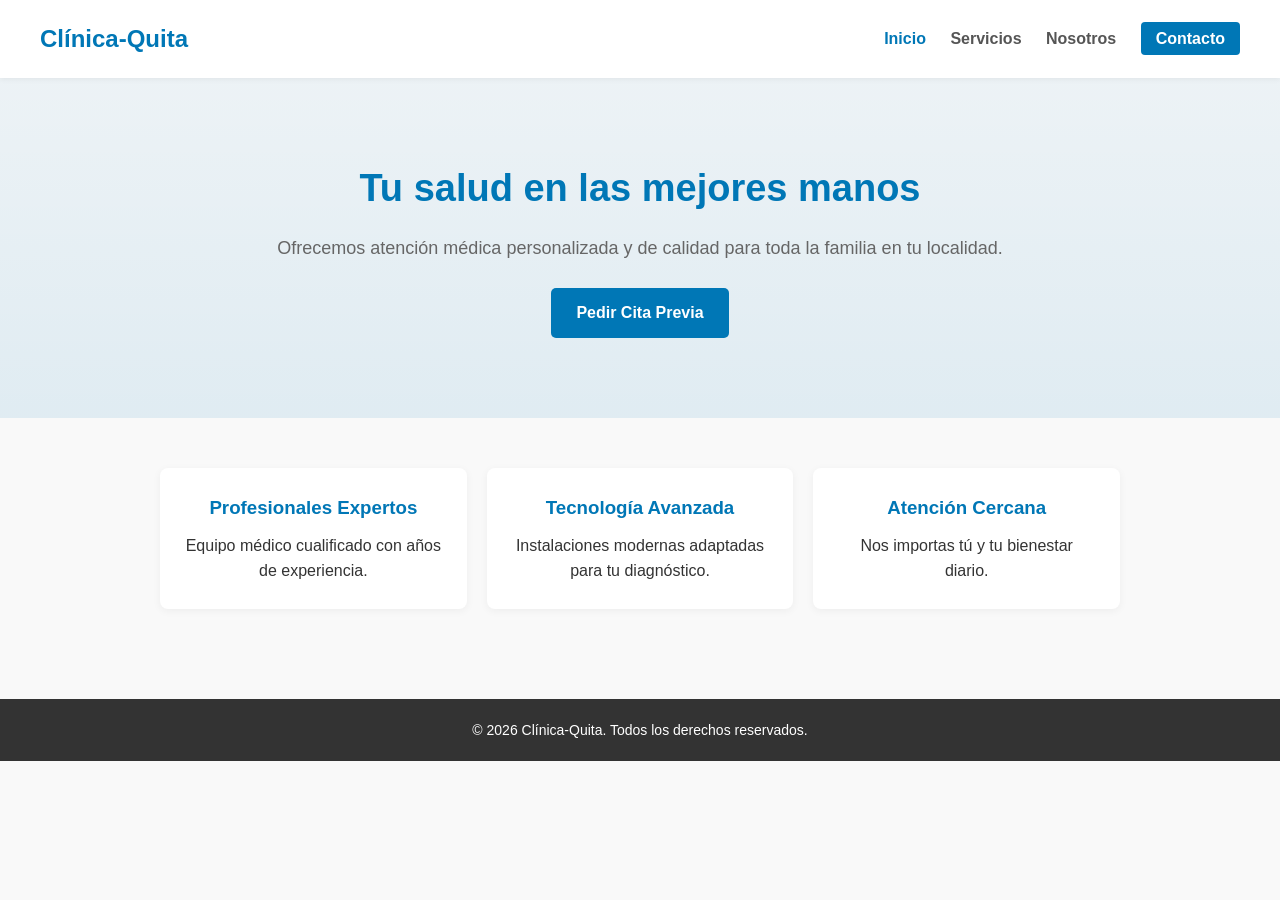
==== index.html @ e3c99dcc "Add files via upload" ====
<!DOCTYPE html>
<html lang="es">
<head>
    <meta charset="UTF-8">
    <meta name="viewport" content="width=device-width, initial-scale=1.0">
    <title>Clínica-Quita | Cuidado y Salud Profesional</title>
    <link rel="stylesheet" href="css/styles.css">
</head>
<body>

    <header>
        <div class="logo">Clínica-Quita</div>
        <nav>
            <a href="index.html" class="active">Inicio</a>
            <a href="servicios.html">Servicios</a>
            <a href="nosotros.html">Nosotros</a>
            <a href="contacto.html" class="btn-nav">Contacto</a>
        </nav>
    </header>

    <main>
        <section class="hero">
            <h1>Tu salud en las mejores manos</h1>
            <p>Ofrecemos atención médica personalizada y de calidad para toda la familia en tu localidad.</p>
            <a href="contacto.html" class="btn-main">Pedir Cita Previa</a>
        </section>

        <section class="features">
            <div class="card">
                <h3>Profesionales Expertos</h3>
                <p>Equipo médico cualificado con años de experiencia.</p>
            </div>
            <div class="card">
                <h3>Tecnología Avanzada</h3>
                <p>Instalaciones modernas adaptadas para tu diagnóstico.</p>
            </div>
            <div class="card">
                <h3>Atención Cercana</h3>
                <p>Nos importas tú y tu bienestar diario.</p>
            </div>
        </section>
    </main>

    <footer>
        <p>&copy; 2026 Clínica-Quita. Todos los derechos reservados.</p>
    </footer>

    <script src="js/main.js"></script>
</body>
</html>
---- css/styles.css ----
* {
    margin: 0;
    padding: 0;
    box-sizing: border-box;
    font-family: Arial, sans-serif;
}

body {
    color: #333;
    line-height: 1.6;
    background-color: #f9f9f9;
}

header {
    background: #ffffff;
    padding: 20px 40px;
    display: flex;
    justify-content: space-between;
    align-items: center;
    box-shadow: 0 2px 5px rgba(0,0,0,0.05);
}

.logo {
    font-size: 24px;
    font-weight: bold;
    color: #0077b6;
}

nav a {
    margin-left: 20px;
    text-decoration: none;
    color: #555;
    font-weight: 600;
}

nav a:hover, nav a.active {
    color: #0077b6;
}

.btn-nav {
    background-color: #0077b6;
    color: white !important;
    padding: 8px 15px;
    border-radius: 4px;
}

.hero {
    text-align: center;
    padding: 80px 20px;
    background: linear-gradient(rgba(0,119,182,0.05), rgba(0,119,182,0.1));
}

.hero h1 {
    font-size: 38px;
    color: #0077b6;
    margin-bottom: 15px;
}

.hero p {
    font-size: 18px;
    color: #666;
    margin-bottom: 25px;
}

.btn-main {
    display: inline-block;
    background-color: #0077b6;
    color: white;
    padding: 12px 25px;
    border-radius: 5px;
    text-decoration: none;
    font-weight: bold;
}

.features {
    display: flex;
    justify-content: center;
    gap: 20px;
    padding: 50px 20px;
    max-width: 1000px;
    margin: 0 auto;
}

.card {
    background: white;
    padding: 25px;
    border-radius: 8px;
    box-shadow: 0 2px 8px rgba(0,0,0,0.05);
    flex: 1;
    text-align: center;
}

.card h3 {
    color: #0077b6;
    margin-bottom: 10px;
}

footer {
    text-align: center;
    padding: 20px;
    background: #333;
    color: white;
    font-size: 14px;
    margin-top: 40px;
}
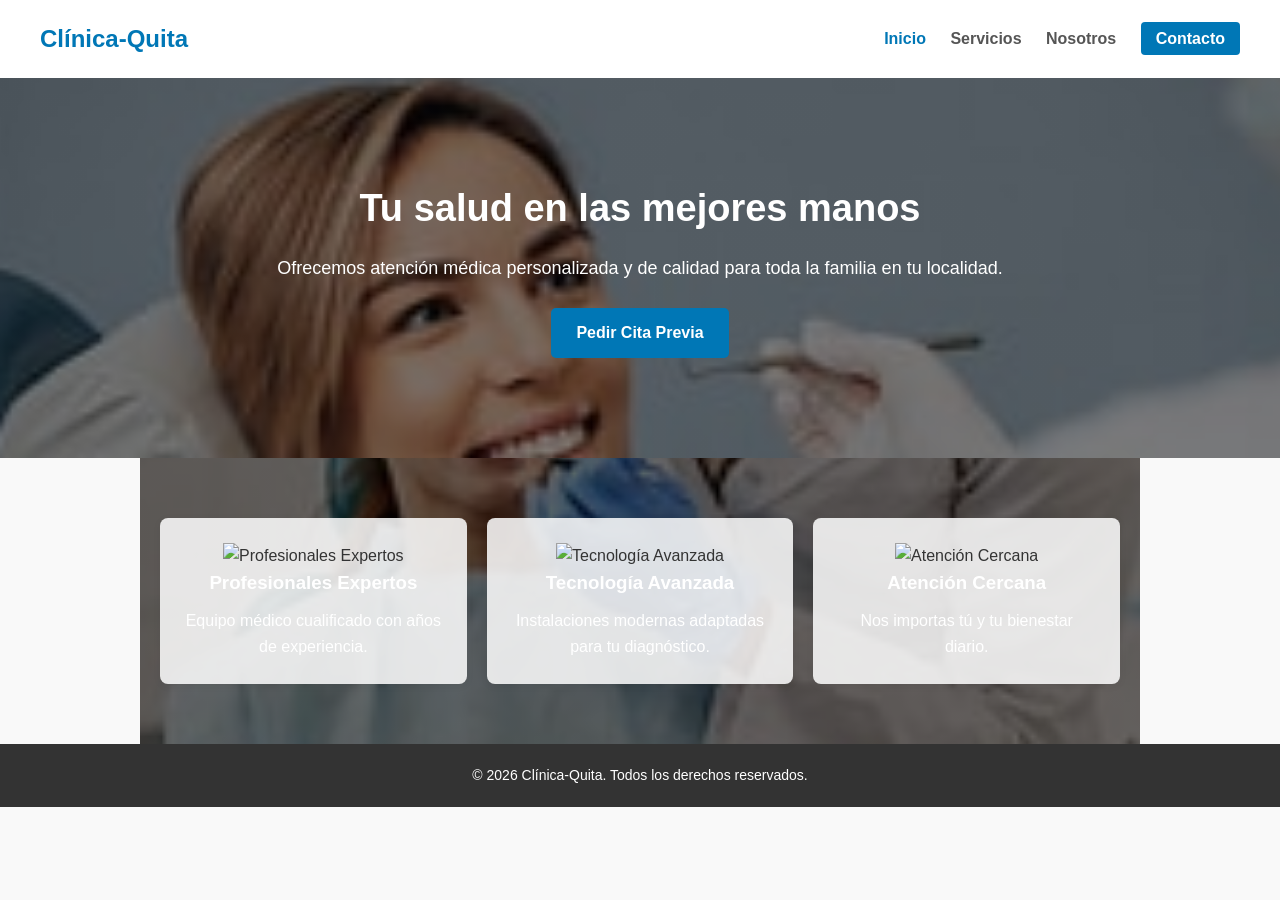
==== commit 5a0a5b0e: "Enhance index.html with images in feature cards Added images to feature cards in the main section." ====
--- a/index.html
+++ b/index.html
@@ -27,14 +27,17 @@
 
         <section class="features">
             <div class="card">
+                <img src="img/home1.jpg" alt="Profesionales Expertos">
                 <h3>Profesionales Expertos</h3>
                 <p>Equipo médico cualificado con años de experiencia.</p>
             </div>
             <div class="card">
+                <img src="img/home2.jpg" alt="Tecnología Avanzada">
                 <h3>Tecnología Avanzada</h3>
                 <p>Instalaciones modernas adaptadas para tu diagnóstico.</p>
             </div>
             <div class="card">
+                <img src="img/home3.jpg" alt="Atención Cercana">
                 <h3>Atención Cercana</h3>
                 <p>Nos importas tú y tu bienestar diario.</p>
             </div>
@@ -47,4 +50,4 @@
 
     <script src="js/main.js"></script>
 </body>
-</html>+</html>
--- a/css/styles.css
+++ b/css/styles.css
@@ -102,4 +102,45 @@
     color: white;
     font-size: 14px;
     margin-top: 40px;
-}+}
+
+/* --- ESTILOS GENERALES PARA QUE EL TEXTO SE VEA BIEN SOBRE CUALQUIER FOTO --- */
+.hero h1, .hero p, .card h3, .card p {
+    /* Esto asegura que el texto sea blanco por defecto para contrastar con las fotos oscurecidas */
+    color: white !important; 
+}
+
+.card {
+    /* Mantenemos las tarjetas blancas, pero les damos algo de transparencia para que se trasluzca el fondo */
+    background: rgba(255, 255, 255, 0.85) !important; 
+}
+
+/* --- IMAGEN DE FONDO PARA LA PÁGINA DE INICIO (INDEX.HTML) --- */
+.hero {
+    text-align: center;
+    padding: 100px 20px;
+    /* Filtro oscuro translúcido + tu imagen de inicio */
+    background: linear-gradient(rgba(0, 0, 0, 0.5), rgba(0, 0, 0, 0.5)), url('../img/hero-inicio.jpg');
+    background-size: cover;
+    background-position: center;
+    background-attachment: fixed; /* Esto hace un efecto 'parallax' muy chulo al hacer scroll */
+}
+
+/* --- IMAGEN DE FONDO PARA LA PÁGINA DE SERVICIOS (SERVICIOS.HTML) --- */
+/* Al ser una clase diferente, podemos poner otra foto distinta */
+.features {
+    /* Filtro oscuro translúcido + tu imagen de servicios */
+    background: linear-gradient(rgba(0, 0, 0, 0.6), rgba(0, 0, 0, 0.6)), url('../img/servicios-fondo.jpg');
+    background-size: cover;
+    background-position: center;
+    background-attachment: fixed;
+    /* Ajustamos el padding para que no se pegue al footer */
+    padding-top: 60px;
+    padding-bottom: 60px;
+}
+
+/* --- ASEGURAR QUE EL FOOTER NO SE VEA AFECTADO POR EL FONDO GENERAL --- */
+footer {
+    background-color: #333; /* El footer se queda oscuro normal */
+    margin-top: 0;
+}
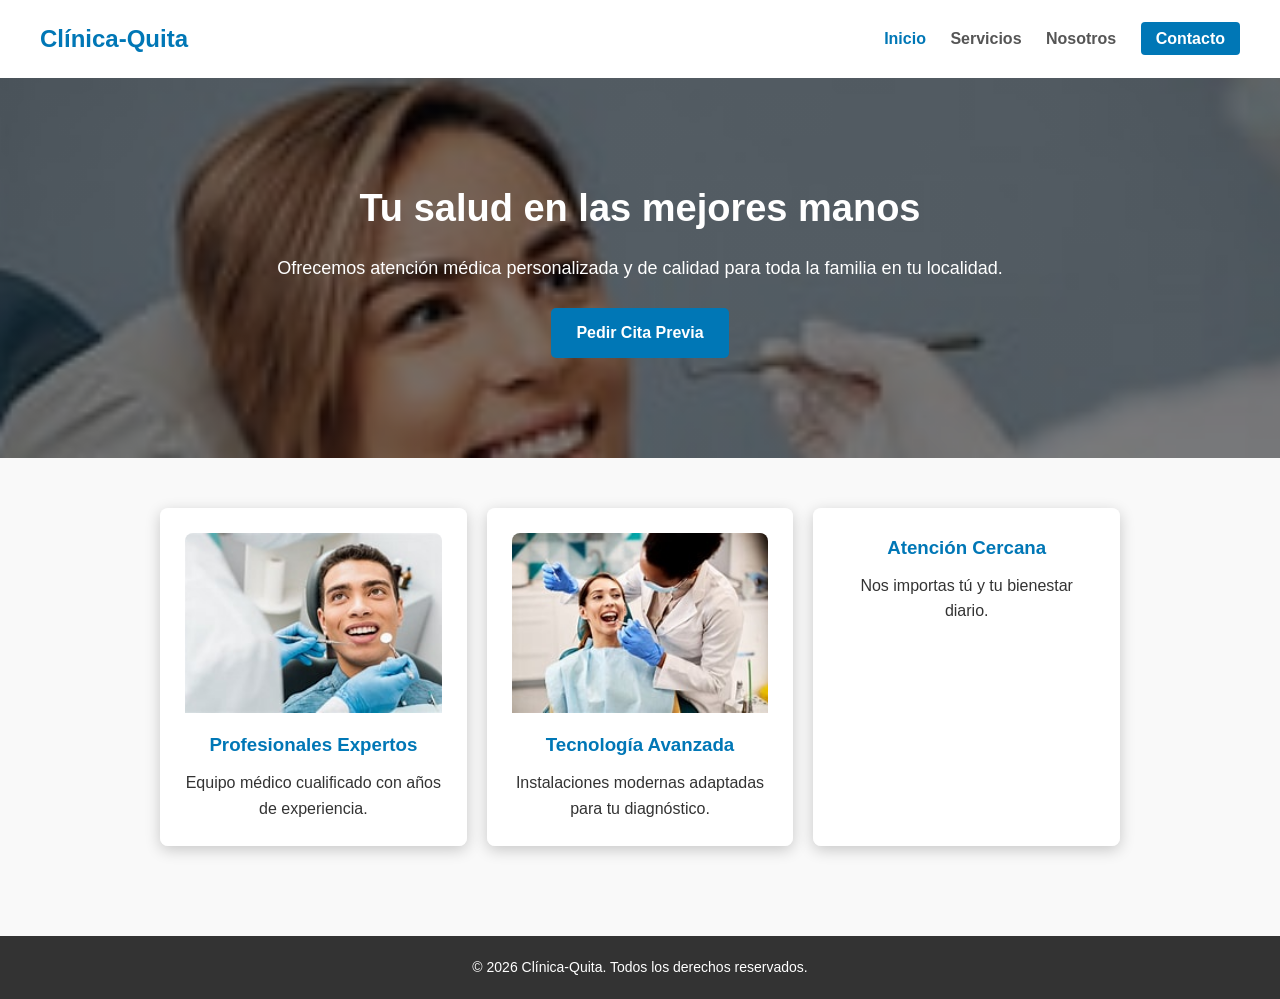
==== commit 1ede17d2: "Fix HTML formatting and structure" ====
--- a/index.html
+++ b/index.html
@@ -37,7 +37,6 @@
                 <p>Instalaciones modernas adaptadas para tu diagnóstico.</p>
             </div>
             <div class="card">
-                <img src="img/home3.jpg" alt="Atención Cercana">
                 <h3>Atención Cercana</h3>
                 <p>Nos importas tú y tu bienestar diario.</p>
             </div>
--- a/css/styles.css
+++ b/css/styles.css
@@ -46,19 +46,24 @@
 
 .hero {
     text-align: center;
-    padding: 80px 20px;
-    background: linear-gradient(rgba(0,119,182,0.05), rgba(0,119,182,0.1));
+    padding: 100px 20px;
+    /* Filtro oscuro translúcido + imagen de inicio */
+    background: linear-gradient(rgba(0, 0, 0, 0.5), rgba(0, 0, 0, 0.5)), url('../img/hero-inicio.jpg');
+    background-size: cover;
+    background-position: center;
+    background-attachment: fixed;
 }
 
+/* El texto del hero sí debe ser blanco porque está sobre la foto oscura */
 .hero h1 {
     font-size: 38px;
-    color: #0077b6;
+    color: white !important;
     margin-bottom: 15px;
 }
 
 .hero p {
     font-size: 18px;
-    color: #666;
+    color: white !important;
     margin-bottom: 25px;
 }
 
@@ -81,17 +86,32 @@
     margin: 0 auto;
 }
 
+/* Tarjetas con fondo blanco casi opaco y texto oscuro legible */
 .card {
-    background: white;
+    background: rgba(255, 255, 255, 0.95) !important;
     padding: 25px;
     border-radius: 8px;
-    box-shadow: 0 2px 8px rgba(0,0,0,0.05);
+    box-shadow: 0 4px 15px rgba(0,0,0,0.2);
     flex: 1;
     text-align: center;
 }
 
 .card h3 {
-    color: #0077b6;
+    color: #0077b6 !important;
+    margin-bottom: 10px;
+}
+
+.card p {
+    color: #333333 !important;
+}
+
+/* Control estricto del tamaño de las imágenes en las tarjetas */
+.card img {
+    width: 100%;
+    height: 180px;
+    object-fit: cover;
+    border-top-left-radius: 8px;
+    border-top-right-radius: 8px;
     margin-bottom: 10px;
 }
 
@@ -103,44 +123,3 @@
     font-size: 14px;
     margin-top: 40px;
 }
-
-/* --- ESTILOS GENERALES PARA QUE EL TEXTO SE VEA BIEN SOBRE CUALQUIER FOTO --- */
-.hero h1, .hero p, .card h3, .card p {
-    /* Esto asegura que el texto sea blanco por defecto para contrastar con las fotos oscurecidas */
-    color: white !important; 
-}
-
-.card {
-    /* Mantenemos las tarjetas blancas, pero les damos algo de transparencia para que se trasluzca el fondo */
-    background: rgba(255, 255, 255, 0.85) !important; 
-}
-
-/* --- IMAGEN DE FONDO PARA LA PÁGINA DE INICIO (INDEX.HTML) --- */
-.hero {
-    text-align: center;
-    padding: 100px 20px;
-    /* Filtro oscuro translúcido + tu imagen de inicio */
-    background: linear-gradient(rgba(0, 0, 0, 0.5), rgba(0, 0, 0, 0.5)), url('../img/hero-inicio.jpg');
-    background-size: cover;
-    background-position: center;
-    background-attachment: fixed; /* Esto hace un efecto 'parallax' muy chulo al hacer scroll */
-}
-
-/* --- IMAGEN DE FONDO PARA LA PÁGINA DE SERVICIOS (SERVICIOS.HTML) --- */
-/* Al ser una clase diferente, podemos poner otra foto distinta */
-.features {
-    /* Filtro oscuro translúcido + tu imagen de servicios */
-    background: linear-gradient(rgba(0, 0, 0, 0.6), rgba(0, 0, 0, 0.6)), url('../img/servicios-fondo.jpg');
-    background-size: cover;
-    background-position: center;
-    background-attachment: fixed;
-    /* Ajustamos el padding para que no se pegue al footer */
-    padding-top: 60px;
-    padding-bottom: 60px;
-}
-
-/* --- ASEGURAR QUE EL FOOTER NO SE VEA AFECTADO POR EL FONDO GENERAL --- */
-footer {
-    background-color: #333; /* El footer se queda oscuro normal */
-    margin-top: 0;
-}
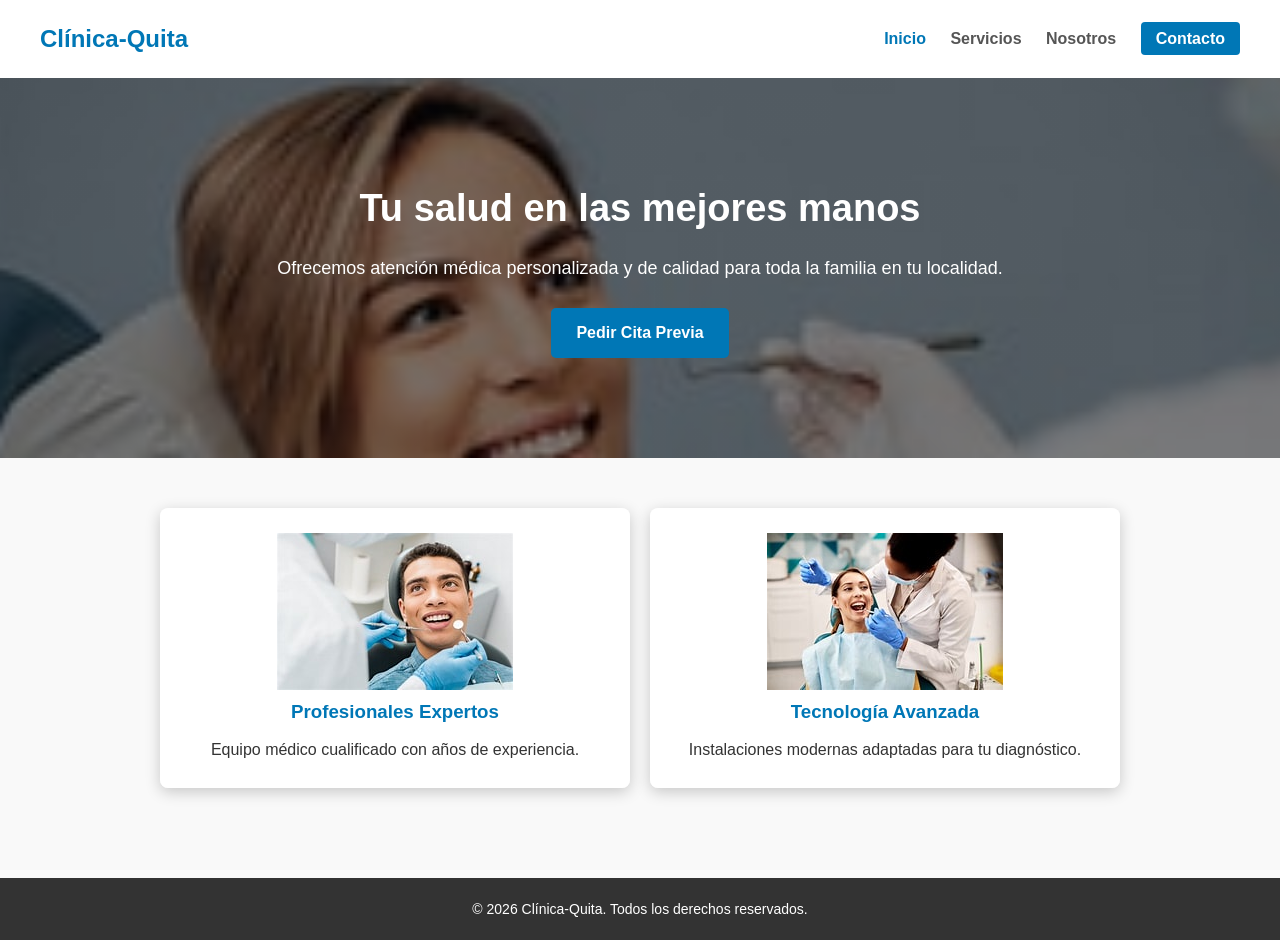
==== commit 87367bb6: "Remove unused sections from index.html" ====
--- a/index.html
+++ b/index.html
@@ -35,11 +35,6 @@
                 <img src="img/home2.jpg" alt="Tecnología Avanzada">
                 <h3>Tecnología Avanzada</h3>
                 <p>Instalaciones modernas adaptadas para tu diagnóstico.</p>
-            </div>
-            <div class="card">
-                <h3>Atención Cercana</h3>
-                <p>Nos importas tú y tu bienestar diario.</p>
-            </div>
         </section>
     </main>
 
--- a/css/styles.css
+++ b/css/styles.css
@@ -105,16 +105,6 @@
     color: #333333 !important;
 }
 
-/* Control estricto del tamaño de las imágenes en las tarjetas */
-.card img {
-    width: 100%;
-    height: 180px;
-    object-fit: cover;
-    border-top-left-radius: 8px;
-    border-top-right-radius: 8px;
-    margin-bottom: 10px;
-}
-
 footer {
     text-align: center;
     padding: 20px;
